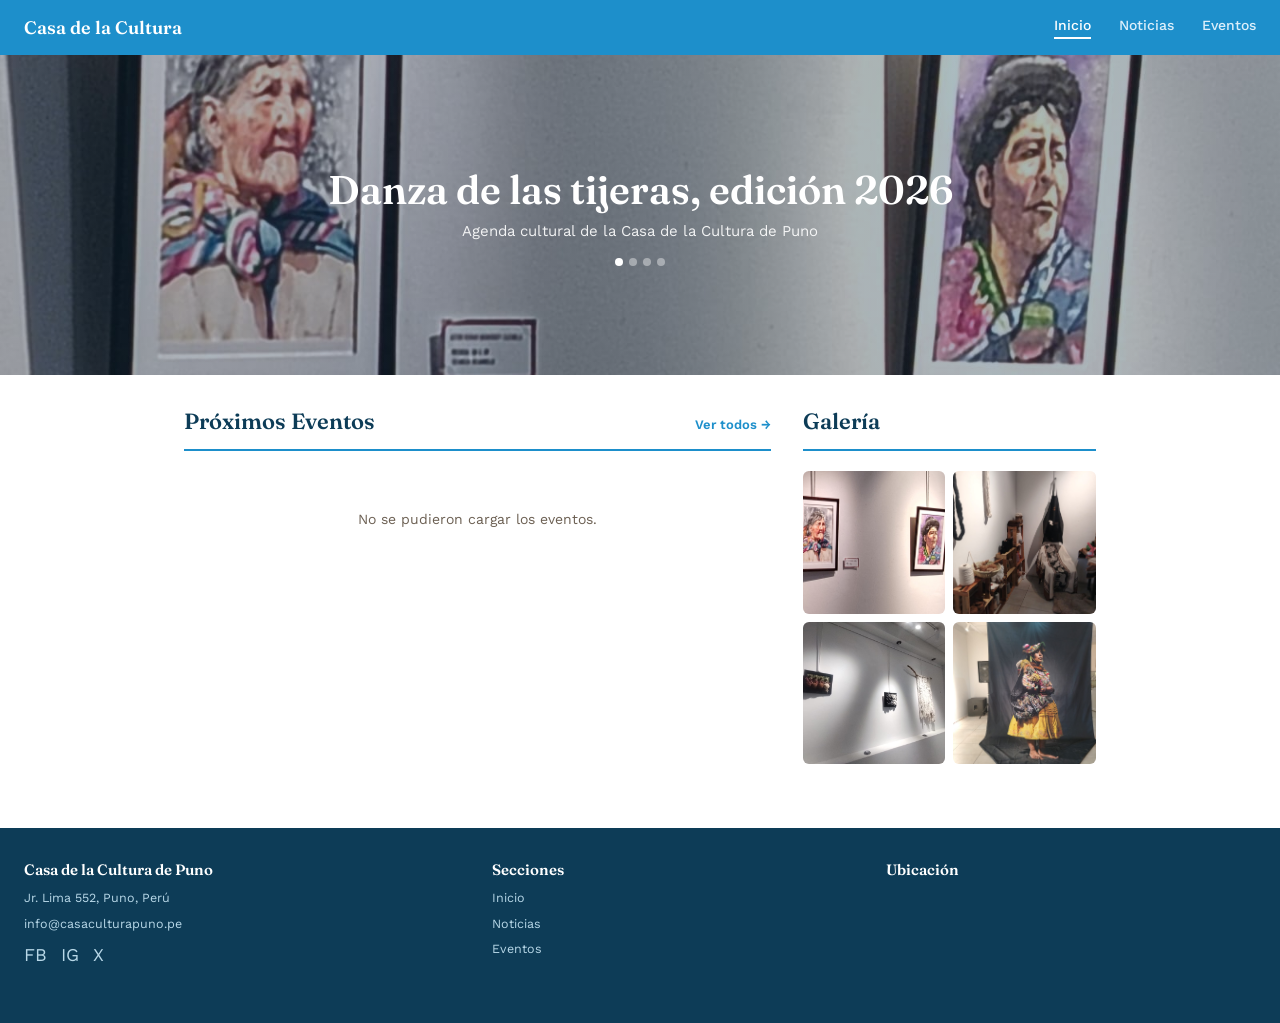
==== index.html @ 416afeec "correccion_datos" ====
<!DOCTYPE html>
<html lang="es">
<head>
<meta charset="UTF-8">
<meta name="viewport" content="width=device-width, initial-scale=1.0">
<title>Casa de la Cultura de Puno</title>
<link rel="preconnect" href="https://fonts.googleapis.com">
<link href="https://fonts.googleapis.com/css2?family=Fraunces:opsz,wght@9..144,400;9..144,500;9..144,600;9..144,700&family=Work+Sans:wght@400;500;600&display=swap" rel="stylesheet">
<link rel="stylesheet" href="styles.css">
</head>
<body>

  <nav class="navbar">
    <a class="brand" href="index.html">Casa de la Cultura</a>
    <div class="links">
      <a href="index.html" class="active">Inicio</a>
      <a href="noticias.html">Noticias</a>
      <a href="eventos.html">Eventos</a>
    </div>
  </nav>

  <main class="page-main">
    <div class="hero" id="hero">
      <h1 id="heroTitle">Danza de las tijeras, edición 2026</h1>
      <p>Agenda cultural de la Casa de la Cultura de Puno</p>
      <div class="hero-dots" id="heroDots"></div>
    </div>

    <div class="wrap">
      <div class="home-grid">
        <div>
          <div class="section-strip" style="margin-top:0;">
            <span class="section-name">Próximos eventos</span>
            <a href="eventos.html" style="font-size:13px; color:var(--celeste); text-decoration:none; font-weight:600;">Ver todos →</a>
          </div>
          <div id="previewList"></div>
        </div>
        <div>
          <div class="section-strip" style="margin-top:0;">
            <span class="section-name">Galería</span>
          </div>
          <div class="gallery-grid" id="galleryGrid"></div>
        </div>
      </div>
    </div>
  </main>

  <footer class="site-footer">
    <div>
      <h3>Casa de la Cultura de Puno</h3>
      <p>Jr. Lima 552, Puno, Perú</p>
      <p>info@casaculturapuno.pe</p>
      <div class="social-icons">
        <a href="#" aria-label="Facebook">FB</a>
        <a href="#" aria-label="Instagram">IG</a>
        <a href="#" aria-label="X">X</a>
      </div>
    </div>
    <div>
      <h3>Secciones</h3>
      <p><a href="index.html">Inicio</a></p>
      <p><a href="noticias.html">Noticias</a></p>
      <p><a href="eventos.html">Eventos</a></p>
    </div>
    <div class="footer-map">
      <h3>Ubicación</h3>
      <iframe loading="lazy" src="https://www.openstreetmap.org/export/embed.html?bbox=-70.0240%2C-15.8405%2C-70.0195%2C-15.8375&layer=mapnik&marker=-15.8390%2C-70.0217"></iframe>
    </div>
  </footer>

<script src="site.js"></script>
<script>
  const SHEET_CSV_URL = "https://docs.google.com/spreadsheets/d/e/2PACX-1vQNpG1_4Co2oUBVF79P9v_XOOtC2R0quRXFr0HyuhRdq276VLtKCbhW5kAnAuylzCmzgg0_K-2kggNx/pub?gid=457408969&single=true&output=csv";
  const GALLERY_IMAGES = [
    "images/foto1.jpeg",
    "images/foto2.jpeg",
    "images/foto3.jpeg",
    "images/foto4.jpeg"
  ];

  const heroSlides = [
    { title: "Danza de las tijeras, edición 2026", img: "images/foto1.jpeg" },
    { title: "Feria de artesanía textil", img: "images/foto2.jpeg" },
    { title: "Sikuris del Titicaca", img: "images/foto3.jpeg" },
    { title: "Textiles del Altiplano", img: "images/foto4.jpeg" }
  ];

  function startHero() {
    const heroEl = document.getElementById("hero");
    const titleEl = document.getElementById("heroTitle");
    const dotsEl = document.getElementById("heroDots");
    dotsEl.innerHTML = heroSlides.map(() => "<span></span>").join("");
    const dots = dotsEl.querySelectorAll("span");
    let i = 0;
    function show(index) {
      heroEl.style.backgroundImage = `linear-gradient(rgba(13,60,87,0.35), rgba(13,60,87,0.35)), url(${heroSlides[index].img})`;
      titleEl.textContent = heroSlides[index].title;
      dots.forEach((d, di) => d.classList.toggle("active", di === index));
    }
    show(0);
    setInterval(() => { i = (i + 1) % heroSlides.length; show(i); }, 4000);
  }

  function renderGallery() {
    const grid = document.getElementById("galleryGrid");
    grid.innerHTML = GALLERY_IMAGES.map(src => `<img src="${src}" alt="Foto de evento cultural" onerror="this.style.display='none'">`).join("");
  }

  async function renderUpcoming() {
    const container = document.getElementById("previewList");
    try {
      const rows = await fetchCSV(SHEET_CSV_URL);
      const today = new Date().toISOString().slice(0, 10);
      const upcoming = rows.filter(e => e.fecha >= today).slice(0, 4);
      if (upcoming.length === 0) {
        container.innerHTML = '<div class="empty">No hay eventos próximos por ahora.</div>';
        return;
      }
      container.innerHTML = upcoming.map(e => `
        <div class="preview-item">
          <div class="preview-day">${e.fecha.split("-")[2]}</div>
          <div>
            <p class="preview-title">${e.titulo}</p>
            <p class="preview-meta">${e.lugar}</p>
          </div>
        </div>
      `).join("");
    } catch {
      container.innerHTML = '<div class="empty">No se pudieron cargar los eventos.</div>';
    }
  }

  startHero();
  renderGallery();
  renderUpcoming();
</script>
</body>
</html>
---- styles.css ----
:root {
  --celeste: #1D8FCB;
  --celeste-light: #DCEFFB;
  --navy: #0D3C57;
  --text: #211A17;
  --text-soft: #6B5F52;
  --line: rgba(13, 60, 87, 0.14);
  --teal: #1F6F6B;
  --clay: #B5482F;
  --marigold: #96631A;
  --marigold-bg: rgba(232,163,61,0.2);
}

* { box-sizing: border-box; }

html, body { height: 100%; }

body {
  margin: 0;
  background: #FFFFFF;
  color: var(--text);
  font-family: 'Work Sans', sans-serif;
  -webkit-font-smoothing: antialiased;
  min-height: 100vh;
  display: flex;
  flex-direction: column;
}

.page-main { flex: 1 0 auto; }

footer.site-footer { flex-shrink: 0; }

.wrap { max-width: 960px; margin: 0 auto; padding: 0 24px; }

/* ---------- Navbar ---------- */
.navbar {
  background: var(--celeste);
  display: flex;
  align-items: center;
  justify-content: space-between;
  padding: 16px 24px;
}

.navbar .brand {
  font-family: 'Fraunces', serif;
  color: #FFFFFF;
  font-size: 18px;
  font-weight: 600;
  text-decoration: none;
}

.navbar .links { display: flex; gap: 28px; }

.navbar .links a {
  color: #DCEFFB;
  font-size: 14px;
  font-weight: 500;
  text-decoration: none;
  padding-bottom: 4px;
  border-bottom: 2px solid transparent;
}

.navbar .links a.active,
.navbar .links a:hover {
  color: #FFFFFF;
  border-bottom-color: #FFFFFF;
}

/* ---------- Secciones genéricas ---------- */
.section-strip {
  display: flex;
  align-items: baseline;
  justify-content: space-between;
  margin: 40px 0 20px;
  padding-bottom: 14px;
  border-bottom: 2px solid var(--celeste);
}

.section-name {
  font-family: 'Fraunces', serif;
  font-size: 22px;
  font-weight: 600;
  color: var(--navy);
  text-transform: capitalize;
}

.count { font-size: 14px; color: var(--text-soft); }

.empty {
  padding: 40px 0;
  text-align: center;
  color: var(--text-soft);
  font-size: 14px;
}

/* ---------- Hero / carrusel (Inicio) ---------- */
.hero {
  position: relative;
  height: 320px;
  display: flex;
  align-items: center;
  justify-content: center;
  flex-direction: column;
  color: #FFFFFF;
  background-size: cover;
  background-position: center;
  transition: background-color 0.5s ease;
  text-align: center;
  padding: 0 20px;
}

.hero h1 {
  font-family: 'Fraunces', serif;
  font-size: clamp(28px, 5vw, 40px);
  font-weight: 600;
  margin: 0 0 8px;
}

.hero p { font-size: 15px; margin: 0; opacity: 0.9; }

.hero-dots { display: flex; gap: 6px; margin-top: 18px; }

.hero-dots span {
  width: 8px; height: 8px; border-radius: 50%;
  background: rgba(255,255,255,0.4);
  transition: background 0.3s ease;
}

.hero-dots span.active { background: #FFFFFF; }

/* ---------- Grid de dos columnas (Inicio) ---------- */
.home-grid {
  display: grid;
  grid-template-columns: 2fr 1fr;
  gap: 32px;
  padding: 32px 0 8px;
}

@media (max-width: 640px) {
  .home-grid { grid-template-columns: 1fr; }
}

.preview-item {
  display: flex;
  gap: 12px;
  align-items: center;
  padding: 10px 0;
  border-bottom: 1px solid var(--line);
}

.preview-day {
  width: 44px; height: 44px; border-radius: 6px;
  background: var(--celeste-light);
  display: flex; align-items: center; justify-content: center;
  color: var(--navy);
  font-family: 'Fraunces', serif;
  font-weight: 600;
  font-size: 15px;
  flex-shrink: 0;
}

.preview-title { margin: 0; font-size: 14px; font-weight: 500; }
.preview-meta { margin: 0; font-size: 12px; color: var(--text-soft); }

.gallery-grid {
  display: grid;
  grid-template-columns: 1fr 1fr;
  gap: 8px;
}

.gallery-grid img {
  width: 100%;
  aspect-ratio: 1;
  object-fit: cover;
  border-radius: 6px;
  background: var(--celeste-light);
}

/* ---------- Eventos ---------- */
.event-layout {
  display: grid;
  grid-template-columns: 160px 1fr;
  gap: 28px;
}

@media (max-width: 640px) {
  .event-layout { grid-template-columns: 1fr; }
}

.category-filter {
  border: none;
  background: none;
  text-align: left;
  font-size: 13px;
  padding: 7px 10px;
  border-radius: 5px;
  cursor: pointer;
  color: var(--text);
  width: 100%;
}

.category-filter.active { background: var(--celeste); color: #FFFFFF; }

.event {
  display: grid;
  grid-template-columns: 56px 1fr;
  gap: 18px;
  padding: 20px 0;
  border-bottom: 1px solid var(--line);
  cursor: pointer;
}

.event:first-child { border-top: 1px solid var(--line); }

.date-block { text-align: center; padding-top: 2px; }

.day-num {
  font-family: 'Fraunces', serif;
  font-size: 26px;
  font-weight: 600;
  line-height: 1;
  color: var(--navy);
}

.day-abbr { font-size: 11px; color: var(--text-soft); letter-spacing: 0.03em; margin-top: 2px; }

.event-top { display: flex; align-items: flex-start; justify-content: space-between; gap: 12px; }

.event-title { font-family: 'Fraunces', serif; font-size: 19px; font-weight: 500; margin: 0; color: var(--text); }

.tag { flex-shrink: 0; font-size: 11px; padding: 3px 9px; border-radius: 999px; white-space: nowrap; margin-top: 3px; }
.tag-Música { background: rgba(31,111,107,0.15); color: var(--teal); }
.tag-Danza { background: var(--marigold-bg); color: var(--marigold); }
.tag-Teatro { background: rgba(181,72,47,0.15); color: var(--clay); }
.tag-Exposición { background: var(--celeste-light); color: var(--navy); }
.tag-Taller { background: rgba(31,111,107,0.15); color: var(--teal); }

.meta { font-size: 13.5px; color: var(--text-soft); margin-top: 4px; }

.desc { max-height: 0; overflow: hidden; opacity: 0; transition: max-height 0.3s ease, opacity 0.2s ease, margin-top 0.25s ease; }
.event.open .desc { max-height: 420px; opacity: 1; margin-top: 12px; }
.desc img { display: block; width: 100%; max-height: 220px; object-fit: cover; border-radius: 6px; margin-bottom: 10px; }
.desc p { font-size: 14.5px; line-height: 1.55; color: var(--text); margin: 0; }

/* ---------- Noticias ---------- */
.news-grid {
  display: grid;
  grid-template-columns: 1fr 1fr;
  gap: 20px;
}

@media (max-width: 640px) {
  .news-grid { grid-template-columns: 1fr; }
}

.news-card {
  background: #FFFFFF;
  border-radius: 8px;
  overflow: hidden;
  border: 0.5px solid var(--line);
}

.news-card img {
  width: 100%;
  height: 150px;
  object-fit: cover;
  background: var(--celeste-light);
  display: block;
}

.news-body { padding: 14px; }

.news-date {
  font-size: 11px;
  color: var(--celeste);
  font-weight: 600;
  text-transform: uppercase;
  letter-spacing: 0.03em;
}

.news-title { font-family: 'Fraunces', serif; font-size: 16px; font-weight: 500; margin: 5px 0 6px; color: var(--text); }
.news-summary { font-size: 13.5px; color: var(--text-soft); margin: 0 0 8px; line-height: 1.5; }
.news-link { font-size: 13px; color: var(--clay); font-weight: 600; text-decoration: none; }
.news-link:hover { text-decoration: underline; }

/* ---------- Footer ---------- */
footer.site-footer {
  background: var(--navy);
  color: #DCEFFB;
  padding: 32px 24px;
  margin-top: 56px;
  display: grid;
  grid-template-columns: 1.2fr 1fr 1fr;
  gap: 24px;
}

@media (max-width: 640px) {
  footer.site-footer { grid-template-columns: 1fr; }
}

footer.site-footer h3 {
  font-family: 'Fraunces', serif;
  color: #FFFFFF;
  font-size: 15px;
  font-weight: 600;
  margin: 0 0 8px;
}

footer.site-footer p { font-size: 12.5px; line-height: 1.7; margin: 0 0 4px; color: #B8D8E8; }

footer.site-footer a {
  color: #B8D8E8;
  text-decoration: none;
}

.social-icons { display: flex; gap: 14px; margin-top: 10px; }
.social-icons a { font-size: 18px; color: #DCEFFB; }
.social-icons a:hover { color: #FFFFFF; }

.footer-map iframe {
  width: 100%;
  height: 100px;
  border: 0;
  border-radius: 6px;
}
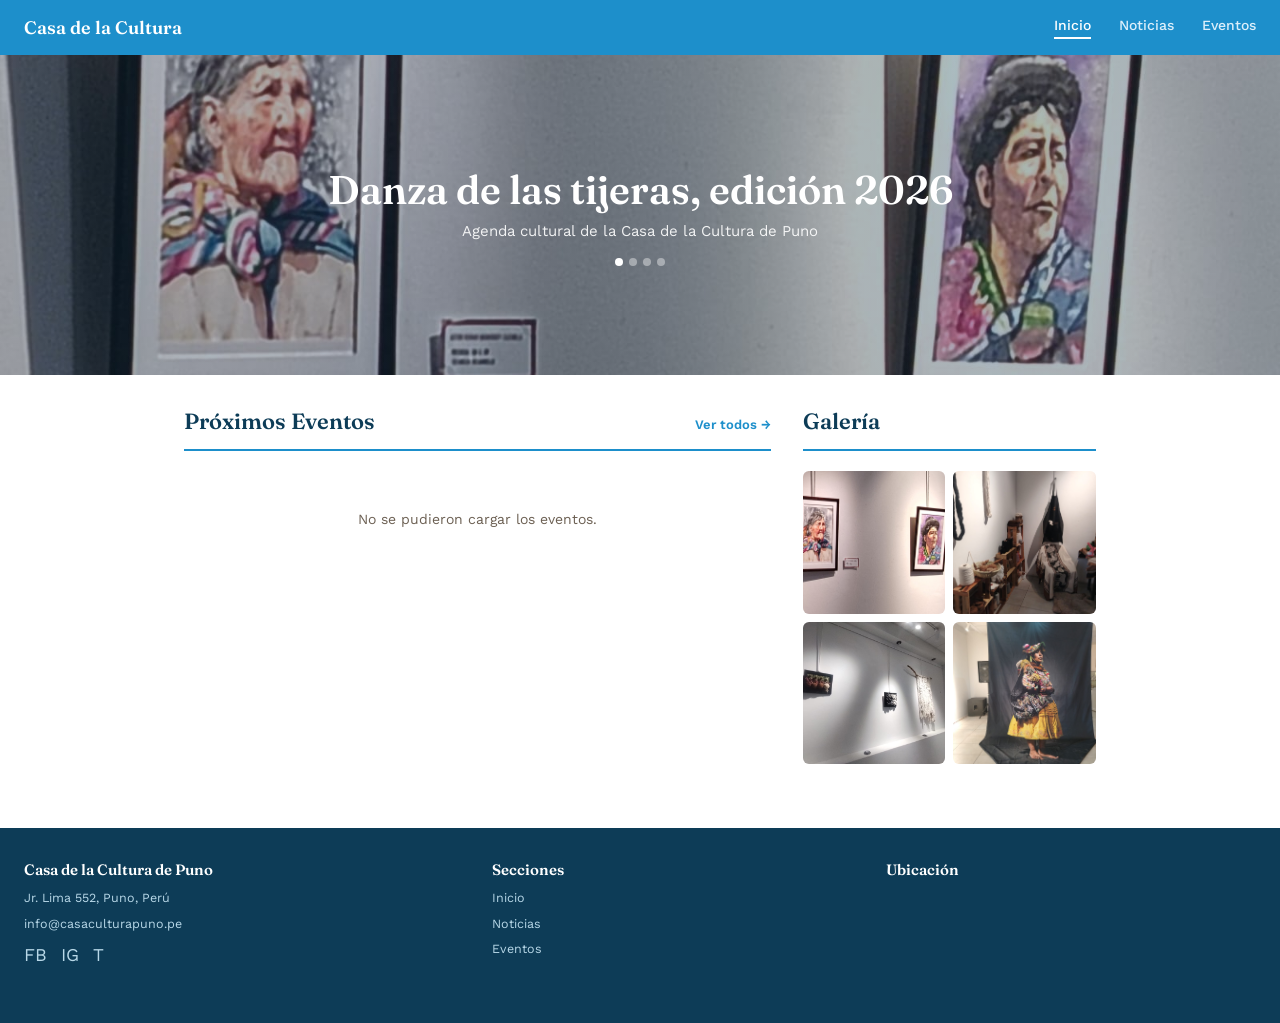
==== commit da50506f: "modificacion_enlaces_redes" ====
--- a/index.html
+++ b/index.html
@@ -51,9 +51,9 @@
       <p>Jr. Lima 552, Puno, Perú</p>
       <p>info@casaculturapuno.pe</p>
       <div class="social-icons">
-        <a href="#" aria-label="Facebook">FB</a>
-        <a href="#" aria-label="Instagram">IG</a>
-        <a href="#" aria-label="X">X</a>
+        <a href="https://www.facebook.com/casadelaculturapuno" aria-label="Facebook">FB</a>
+        <a href="https://www.instagram.com/explore/locations/436755260/casa-de-la-cultura-puno/" aria-label="Instagram">IG</a>
+        <a href="https://www.tiktok.com/@casa.de.la.cultura.puno?is_from_webapp=1&sender_device=pc" aria-label="TikTok">T</a>
       </div>
     </div>
     <div>
@@ -111,7 +111,10 @@
     try {
       const rows = await fetchCSV(SHEET_CSV_URL);
       const today = new Date().toISOString().slice(0, 10);
-      const upcoming = rows.filter(e => e.fecha >= today).slice(0, 4);
+      const upcoming = rows
+        .filter(e => e.fecha >= today)
+        .sort((a, b) => a.fecha.localeCompare(b.fecha))
+        .slice(0, 4);
       if (upcoming.length === 0) {
         container.innerHTML = '<div class="empty">No hay eventos próximos por ahora.</div>';
         return;
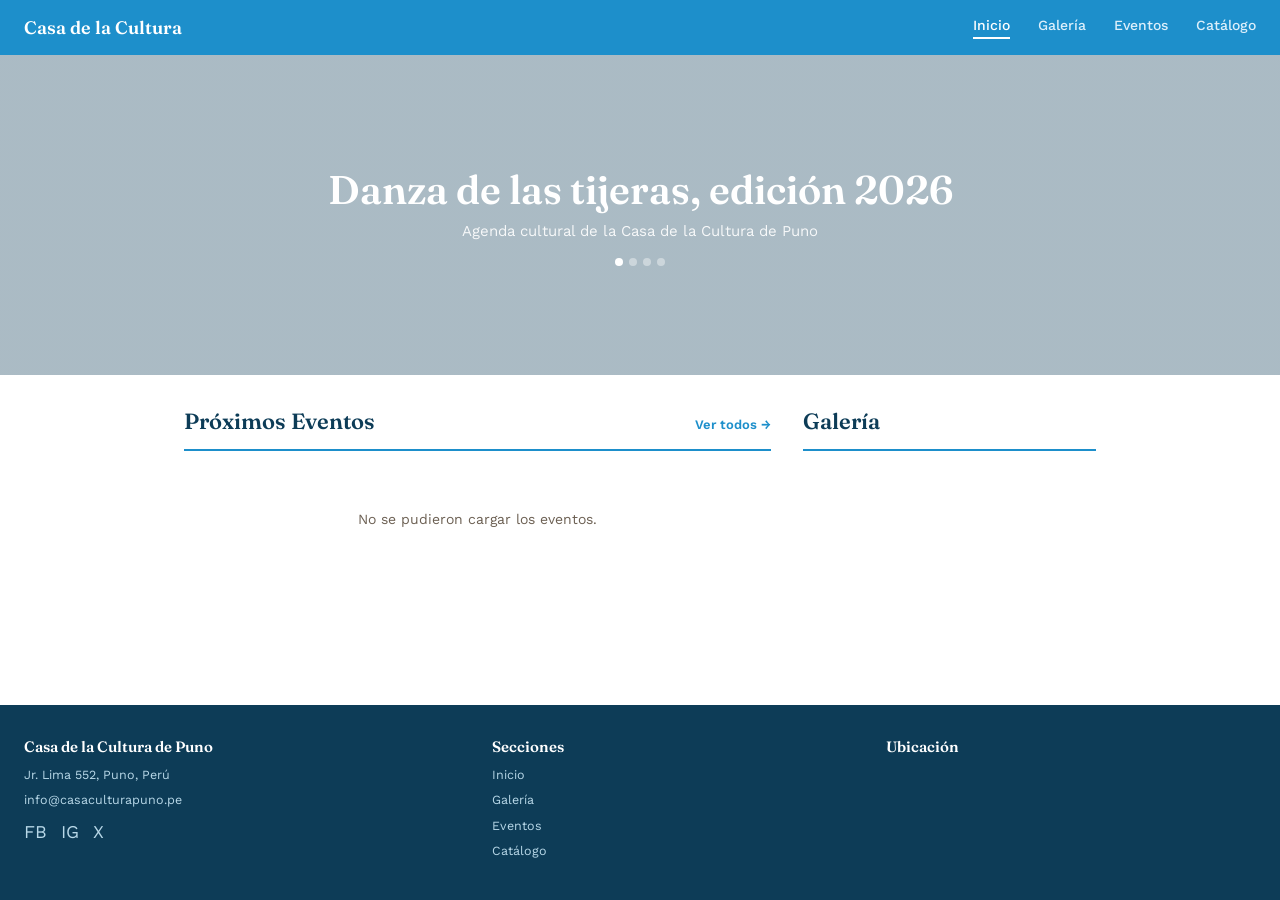
==== commit d59d1d84: "modificaciones_pestañas_y_BD" ====
--- a/index.html
+++ b/index.html
@@ -11,11 +11,15 @@
 <body>
 
   <nav class="navbar">
-    <a class="brand" href="index.html">Casa de la Cultura</a>
+    <a class="brand" href="index.html">
+      <img class="brand-logo" src="images/logo.png" alt="Logo Casa de la Cultura" onerror="this.style.display='none'">
+      Casa de la Cultura
+    </a>
     <div class="links">
       <a href="index.html" class="active">Inicio</a>
-      <a href="noticias.html">Noticias</a>
+      <a href="galeria.html">Galería</a>
       <a href="eventos.html">Eventos</a>
+      <a href="catalogo.html">Catálogo</a>
     </div>
   </nav>
 
@@ -51,16 +55,17 @@
       <p>Jr. Lima 552, Puno, Perú</p>
       <p>info@casaculturapuno.pe</p>
       <div class="social-icons">
-        <a href="https://www.facebook.com/casadelaculturapuno" aria-label="Facebook">FB</a>
-        <a href="https://www.instagram.com/explore/locations/436755260/casa-de-la-cultura-puno/" aria-label="Instagram">IG</a>
-        <a href="https://www.tiktok.com/@casa.de.la.cultura.puno?is_from_webapp=1&sender_device=pc" aria-label="TikTok">T</a>
+        <a href="#" aria-label="Facebook">FB</a>
+        <a href="#" aria-label="Instagram">IG</a>
+        <a href="#" aria-label="X">X</a>
       </div>
     </div>
     <div>
       <h3>Secciones</h3>
       <p><a href="index.html">Inicio</a></p>
-      <p><a href="noticias.html">Noticias</a></p>
+      <p><a href="galeria.html">Galería</a></p>
       <p><a href="eventos.html">Eventos</a></p>
+      <p><a href="catalogo.html">Catálogo</a></p>
     </div>
     <div class="footer-map">
       <h3>Ubicación</h3>
@@ -71,18 +76,13 @@
 <script src="site.js"></script>
 <script>
   const SHEET_CSV_URL = "https://docs.google.com/spreadsheets/d/e/2PACX-1vQNpG1_4Co2oUBVF79P9v_XOOtC2R0quRXFr0HyuhRdq276VLtKCbhW5kAnAuylzCmzgg0_K-2kggNx/pub?gid=457408969&single=true&output=csv";
-  const GALLERY_IMAGES = [
-    "images/foto1.jpeg",
-    "images/foto2.jpeg",
-    "images/foto3.jpeg",
-    "images/foto4.jpeg"
-  ];
+  const GALLERY_CSV_URL = "";
 
   const heroSlides = [
-    { title: "Danza de las tijeras, edición 2026", img: "images/foto1.jpeg" },
-    { title: "Feria de artesanía textil", img: "images/foto2.jpeg" },
-    { title: "Sikuris del Titicaca", img: "images/foto3.jpeg" },
-    { title: "Textiles del Altiplano", img: "images/foto4.jpeg" }
+    { title: "Danza de las tijeras, edición 2026", img: "images/foto1.jpg" },
+    { title: "Feria de artesanía textil", img: "images/foto2.jpg" },
+    { title: "Sikuris del Titicaca", img: "images/foto3.jpg" },
+    { title: "Textiles del Altiplano", img: "images/foto4.jpg" }
   ];
 
   function startHero() {
@@ -101,9 +101,17 @@
     setInterval(() => { i = (i + 1) % heroSlides.length; show(i); }, 4000);
   }
 
-  function renderGallery() {
+  async function renderGallery() {
     const grid = document.getElementById("galleryGrid");
-    grid.innerHTML = GALLERY_IMAGES.map(src => `<img src="${src}" alt="Foto de evento cultural" onerror="this.style.display='none'">`).join("");
+    if (!GALLERY_CSV_URL) { grid.innerHTML = ""; return; }
+    try {
+      const rows = await fetchCSV(GALLERY_CSV_URL);
+      grid.innerHTML = rows.slice(0, 4).map(g =>
+        `<img src="${driveImageUrl(g.imagen)}" alt="${g.titulo || 'Foto de la galería'}" onerror="this.style.display='none'">`
+      ).join("");
+    } catch {
+      grid.innerHTML = "";
+    }
   }
 
   async function renderUpcoming() {
--- a/styles.css
+++ b/styles.css
@@ -47,6 +47,18 @@
   font-size: 18px;
   font-weight: 600;
   text-decoration: none;
+  display: flex;
+  align-items: center;
+  gap: 10px;
+}
+
+.navbar .brand-logo {
+  height: 32px;
+  width: 32px;
+  object-fit: contain;
+  border-radius: 6px;
+  background: #FFFFFF;
+  padding: 2px;
 }
 
 .navbar .links { display: flex; gap: 28px; }
@@ -234,6 +246,25 @@
 .tag-Teatro { background: rgba(181,72,47,0.15); color: var(--clay); }
 .tag-Exposición { background: var(--celeste-light); color: var(--navy); }
 .tag-Taller { background: rgba(31,111,107,0.15); color: var(--teal); }
+.tag-Cultura { background: rgba(29,143,203,0.15); color: var(--celeste); }
+.tag-Conferencias { background: rgba(107,95,82,0.15); color: var(--text-soft); }
+.tag-Conversatorio { background: rgba(13,60,87,0.1); color: var(--navy); }
+
+.month-year-filter {
+  display: flex;
+  gap: 8px;
+  margin-bottom: 20px;
+}
+
+.month-year-filter select {
+  font-family: 'Work Sans', sans-serif;
+  font-size: 13.5px;
+  padding: 7px 10px;
+  border-radius: 6px;
+  border: 1px solid var(--line);
+  background: #FFFFFF;
+  color: var(--text);
+}
 
 .meta { font-size: 13.5px; color: var(--text-soft); margin-top: 4px; }
 
@@ -283,6 +314,81 @@
 .news-link { font-size: 13px; color: var(--clay); font-weight: 600; text-decoration: none; }
 .news-link:hover { text-decoration: underline; }
 
+/* ---------- Galería (página completa) ---------- */
+.gallery-page-grid {
+  display: grid;
+  grid-template-columns: repeat(3, 1fr);
+  gap: 14px;
+}
+
+@media (max-width: 640px) {
+  .gallery-page-grid { grid-template-columns: repeat(2, 1fr); }
+}
+
+.gallery-page-grid figure {
+  margin: 0;
+}
+
+.gallery-page-grid img {
+  width: 100%;
+  aspect-ratio: 1;
+  object-fit: cover;
+  border-radius: 6px;
+  background: var(--celeste-light);
+  display: block;
+}
+
+.gallery-page-grid figcaption {
+  font-size: 12px;
+  color: var(--text-soft);
+  margin-top: 6px;
+}
+
+/* ---------- Catálogo ---------- */
+.catalog-list { display: flex; flex-direction: column; gap: 14px; }
+
+.catalog-item {
+  display: grid;
+  grid-template-columns: 70px 1fr auto;
+  gap: 16px;
+  align-items: center;
+  padding: 14px 0;
+  border-bottom: 1px solid var(--line);
+}
+
+@media (max-width: 640px) {
+  .catalog-item { grid-template-columns: 50px 1fr; }
+  .catalog-download { grid-column: 1 / -1; }
+}
+
+.catalog-icon {
+  width: 70px; height: 70px;
+  border-radius: 6px;
+  background: var(--celeste-light);
+  color: var(--celeste);
+  display: flex; align-items: center; justify-content: center;
+  font-family: 'Fraunces', serif;
+  font-weight: 600;
+  font-size: 13px;
+  text-align: center;
+}
+
+.catalog-title { font-family: 'Fraunces', serif; font-size: 16px; font-weight: 500; margin: 0 0 4px; color: var(--text); }
+.catalog-meta { font-size: 12.5px; color: var(--text-soft); margin: 0; }
+
+.catalog-download {
+  font-size: 13px;
+  font-weight: 600;
+  color: #FFFFFF;
+  background: var(--celeste);
+  padding: 8px 16px;
+  border-radius: 6px;
+  text-decoration: none;
+  white-space: nowrap;
+}
+
+.catalog-download:hover { background: var(--navy); }
+
 /* ---------- Footer ---------- */
 footer.site-footer {
   background: var(--navy);
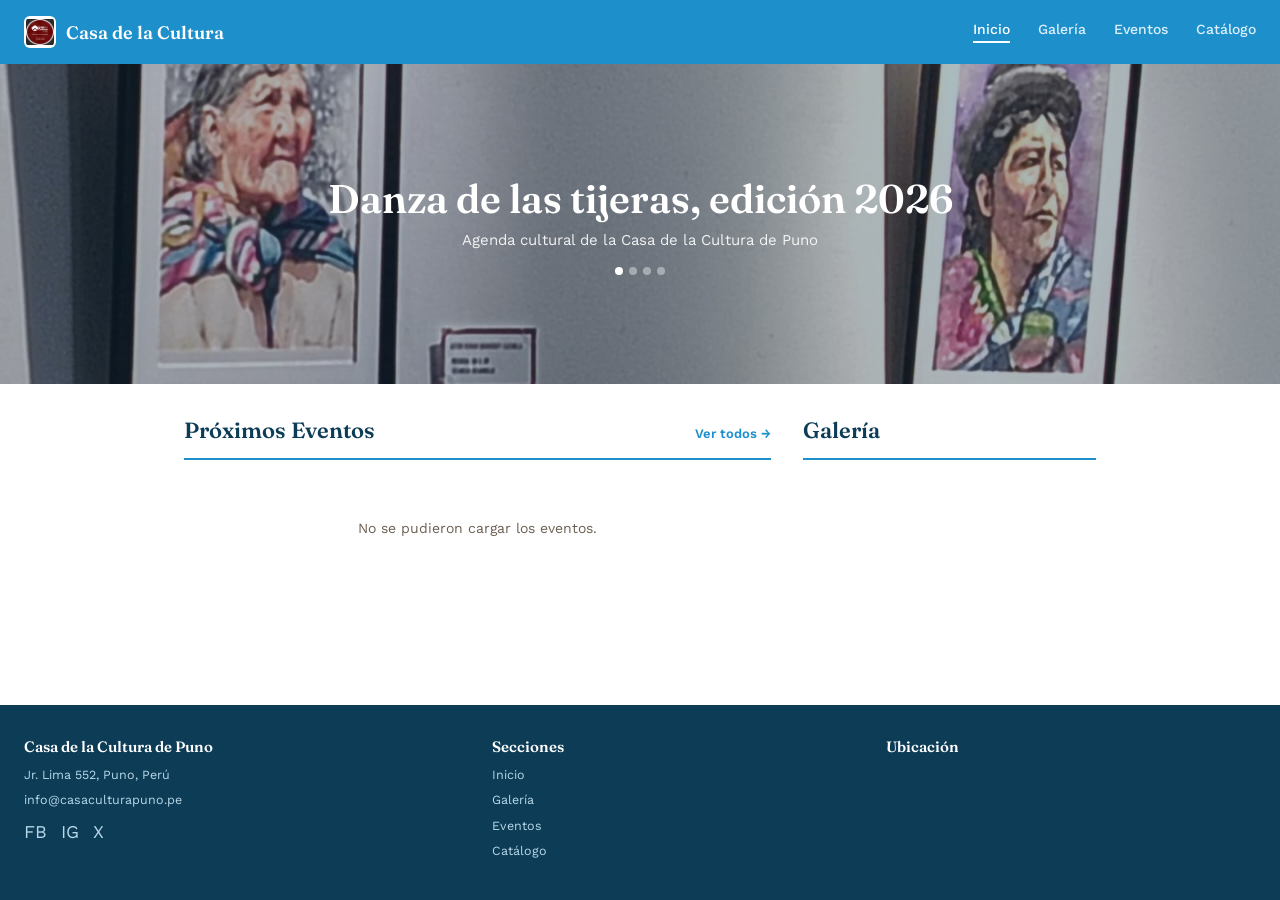
==== commit 1e02326f: "aumento_logo" ====
--- a/index.html
+++ b/index.html
@@ -12,7 +12,7 @@
 
   <nav class="navbar">
     <a class="brand" href="index.html">
-      <img class="brand-logo" src="images/logo.png" alt="Logo Casa de la Cultura" onerror="this.style.display='none'">
+      <img class="brand-logo" src="images/logo.jpg" alt="Logo Casa de la Cultura" onerror="this.style.display='none'">
       Casa de la Cultura
     </a>
     <div class="links">
--- a/styles.css
+++ b/styles.css
@@ -344,39 +344,46 @@
   margin-top: 6px;
 }
 
-/* ---------- Catálogo ---------- */
-.catalog-list { display: flex; flex-direction: column; gap: 14px; }
-
-.catalog-item {
-  display: grid;
-  grid-template-columns: 70px 1fr auto;
-  gap: 16px;
-  align-items: center;
-  padding: 14px 0;
-  border-bottom: 1px solid var(--line);
-}
-
-@media (max-width: 640px) {
-  .catalog-item { grid-template-columns: 50px 1fr; }
-  .catalog-download { grid-column: 1 / -1; }
-}
-
-.catalog-icon {
-  width: 70px; height: 70px;
-  border-radius: 6px;
+/* ---------- Catálogo (tarjetas, mismo estilo que Noticias) ---------- */
+.catalog-grid {
+  display: grid;
+  grid-template-columns: 1fr 1fr;
+  gap: 20px;
+}
+
+@media (max-width: 640px) {
+  .catalog-grid { grid-template-columns: 1fr; }
+}
+
+.catalog-card {
+  background: #FFFFFF;
+  border-radius: 8px;
+  overflow: hidden;
+  border: 0.5px solid var(--line);
+}
+
+.catalog-card img {
+  width: 100%;
+  height: 160px;
+  object-fit: cover;
   background: var(--celeste-light);
+  display: block;
+}
+
+.catalog-body { padding: 14px; }
+
+.catalog-meta-label {
+  font-size: 11px;
   color: var(--celeste);
-  display: flex; align-items: center; justify-content: center;
-  font-family: 'Fraunces', serif;
-  font-weight: 600;
-  font-size: 13px;
-  text-align: center;
-}
-
-.catalog-title { font-family: 'Fraunces', serif; font-size: 16px; font-weight: 500; margin: 0 0 4px; color: var(--text); }
-.catalog-meta { font-size: 12.5px; color: var(--text-soft); margin: 0; }
+  font-weight: 600;
+  text-transform: uppercase;
+  letter-spacing: 0.03em;
+}
+
+.catalog-title { font-family: 'Fraunces', serif; font-size: 16px; font-weight: 500; margin: 5px 0 10px; color: var(--text); }
 
 .catalog-download {
+  display: inline-block;
   font-size: 13px;
   font-weight: 600;
   color: #FFFFFF;
@@ -384,7 +391,6 @@
   padding: 8px 16px;
   border-radius: 6px;
   text-decoration: none;
-  white-space: nowrap;
 }
 
 .catalog-download:hover { background: var(--navy); }
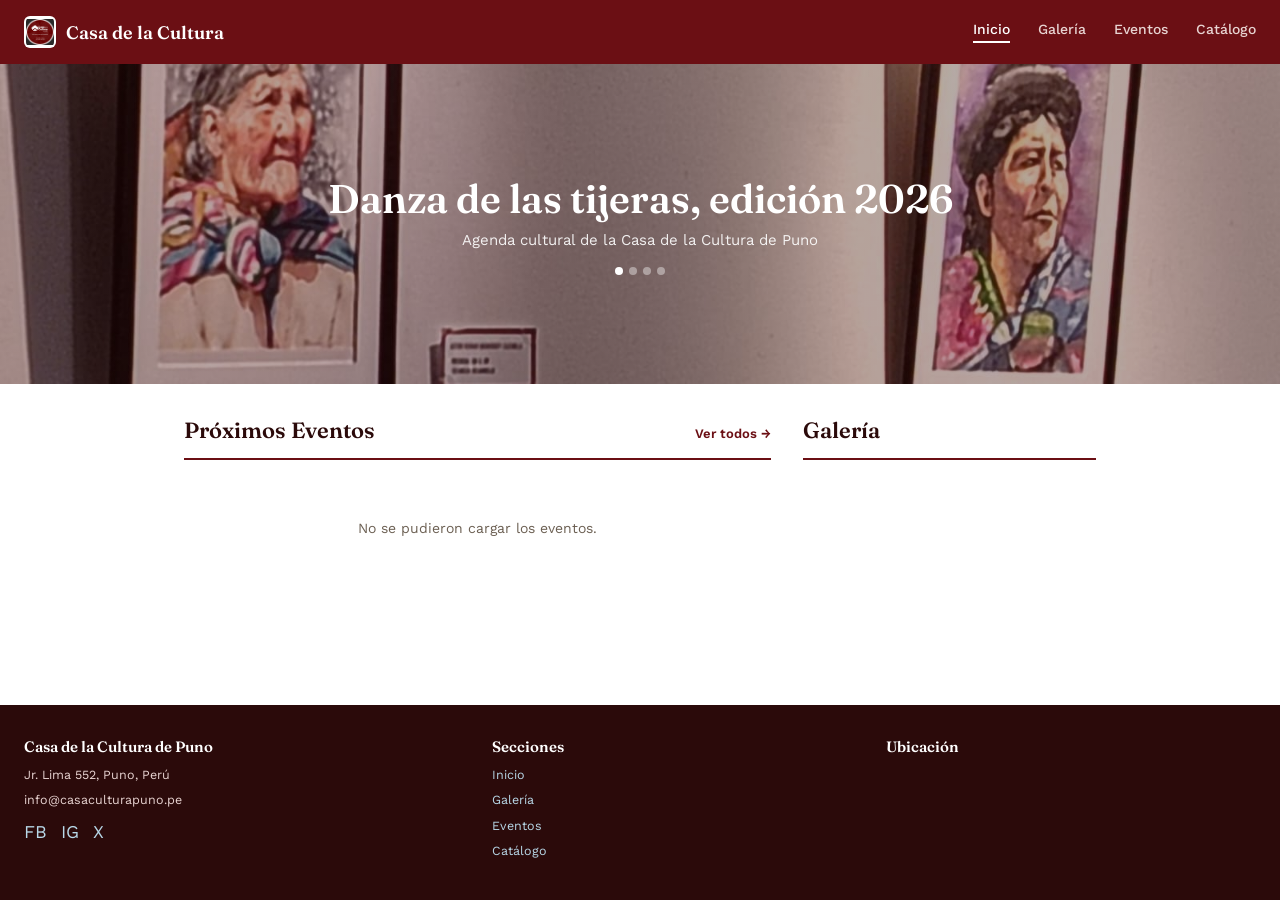
==== commit 147951ba: "color_cambios" ====
--- a/index.html
+++ b/index.html
@@ -76,7 +76,7 @@
 <script src="site.js"></script>
 <script>
   const SHEET_CSV_URL = "https://docs.google.com/spreadsheets/d/e/2PACX-1vQNpG1_4Co2oUBVF79P9v_XOOtC2R0quRXFr0HyuhRdq276VLtKCbhW5kAnAuylzCmzgg0_K-2kggNx/pub?gid=457408969&single=true&output=csv";
-  const GALLERY_CSV_URL = "";
+  const GALLERY_CSV_URL = "https://docs.google.com/spreadsheets/d/e/2PACX-1vSLxK3_nIDLCn-BJCDthwXL0YrfSnFiNsG7FBvwZP4dY9wcXPxCeGqE2opAXDwSsw/pub?gid=1365614826&single=true&output=csv";
 
   const heroSlides = [
     { title: "Danza de las tijeras, edición 2026", img: "images/foto1.jpg" },
@@ -93,7 +93,7 @@
     const dots = dotsEl.querySelectorAll("span");
     let i = 0;
     function show(index) {
-      heroEl.style.backgroundImage = `linear-gradient(rgba(13,60,87,0.35), rgba(13,60,87,0.35)), url(${heroSlides[index].img})`;
+      heroEl.style.backgroundImage = `linear-gradient(rgba(43,10,10,0.35), rgba(43,10,10,0.35)), url(${heroSlides[index].img})`;
       titleEl.textContent = heroSlides[index].title;
       dots.forEach((d, di) => d.classList.toggle("active", di === index));
     }
--- a/styles.css
+++ b/styles.css
@@ -1,7 +1,7 @@
 :root {
-  --celeste: #1D8FCB;
-  --celeste-light: #DCEFFB;
-  --navy: #0D3C57;
+  --celeste: #6B0F14;
+  --celeste-light: #F3E1DF;
+  --navy: #2B0A0A;
   --text: #211A17;
   --text-soft: #6B5F52;
   --line: rgba(13, 60, 87, 0.14);
@@ -64,7 +64,7 @@
 .navbar .links { display: flex; gap: 28px; }
 
 .navbar .links a {
-  color: #DCEFFB;
+  color: #E8D4D2;
   font-size: 14px;
   font-weight: 500;
   text-decoration: none;
@@ -418,7 +418,7 @@
   margin: 0 0 8px;
 }
 
-footer.site-footer p { font-size: 12.5px; line-height: 1.7; margin: 0 0 4px; color: #B8D8E8; }
+footer.site-footer p { font-size: 12.5px; line-height: 1.7; margin: 0 0 4px; color: #E8D4D2; }
 
 footer.site-footer a {
   color: #B8D8E8;
@@ -426,7 +426,7 @@
 }
 
 .social-icons { display: flex; gap: 14px; margin-top: 10px; }
-.social-icons a { font-size: 18px; color: #DCEFFB; }
+.social-icons a { font-size: 18px; color: #E8D4D2; }
 .social-icons a:hover { color: #FFFFFF; }
 
 .footer-map iframe {
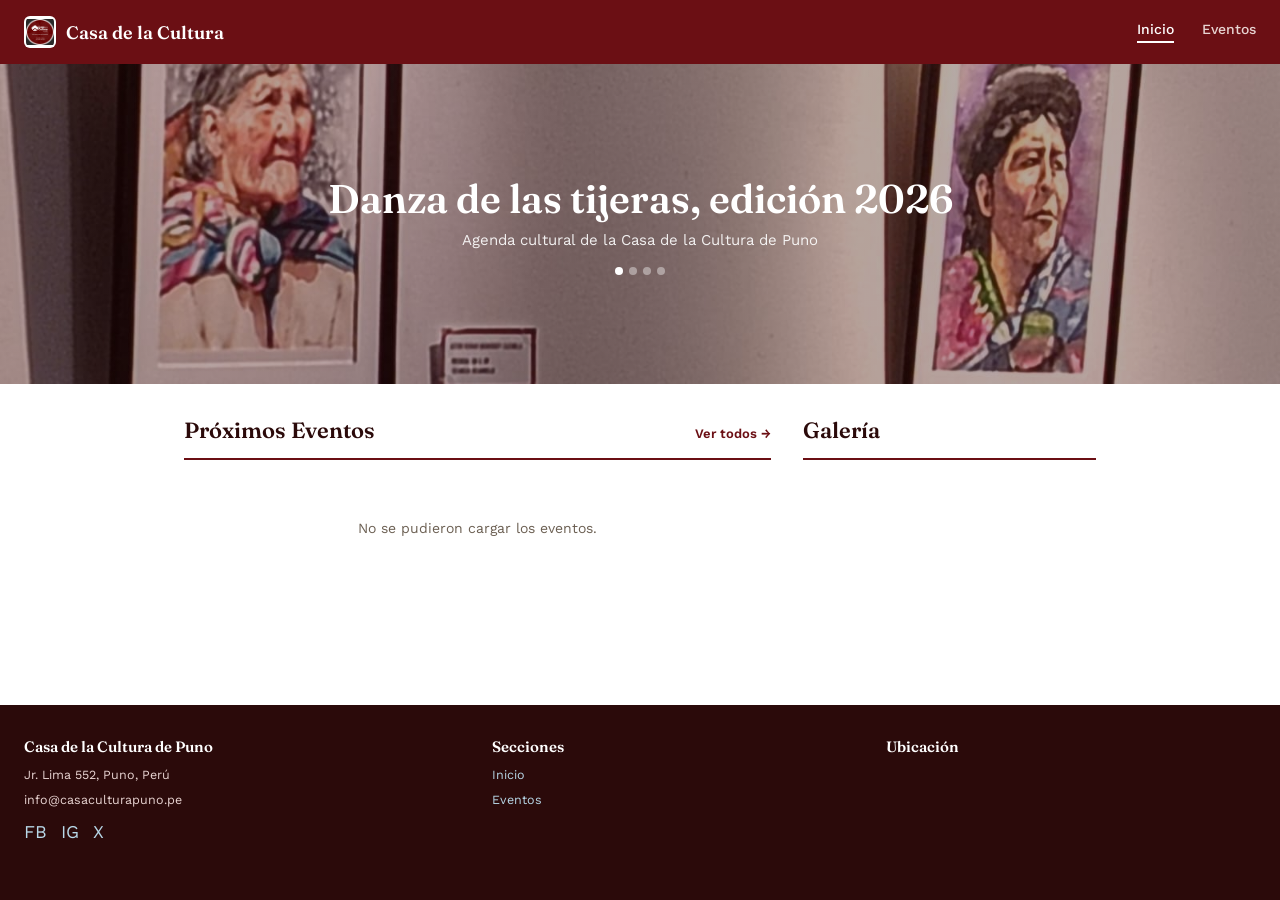
==== commit a77a3d0b: "apagado_pestañas" ====
--- a/index.html
+++ b/index.html
@@ -17,9 +17,9 @@
     </a>
     <div class="links">
       <a href="index.html" class="active">Inicio</a>
-      <a href="galeria.html">Galería</a>
+      <!-- <a href="galeria.html">Galería</a> -->
       <a href="eventos.html">Eventos</a>
-      <a href="catalogo.html">Catálogo</a>
+      <!-- <a href="catalogo.html">Catálogo</a> -->
     </div>
   </nav>
 
@@ -63,9 +63,9 @@
     <div>
       <h3>Secciones</h3>
       <p><a href="index.html">Inicio</a></p>
-      <p><a href="galeria.html">Galería</a></p>
+      <!-- <p><a href="galeria.html">Galería</a></p> -->
       <p><a href="eventos.html">Eventos</a></p>
-      <p><a href="catalogo.html">Catálogo</a></p>
+      <!-- <p><a href="catalogo.html">Catálogo</a></p> -->
     </div>
     <div class="footer-map">
       <h3>Ubicación</h3>
